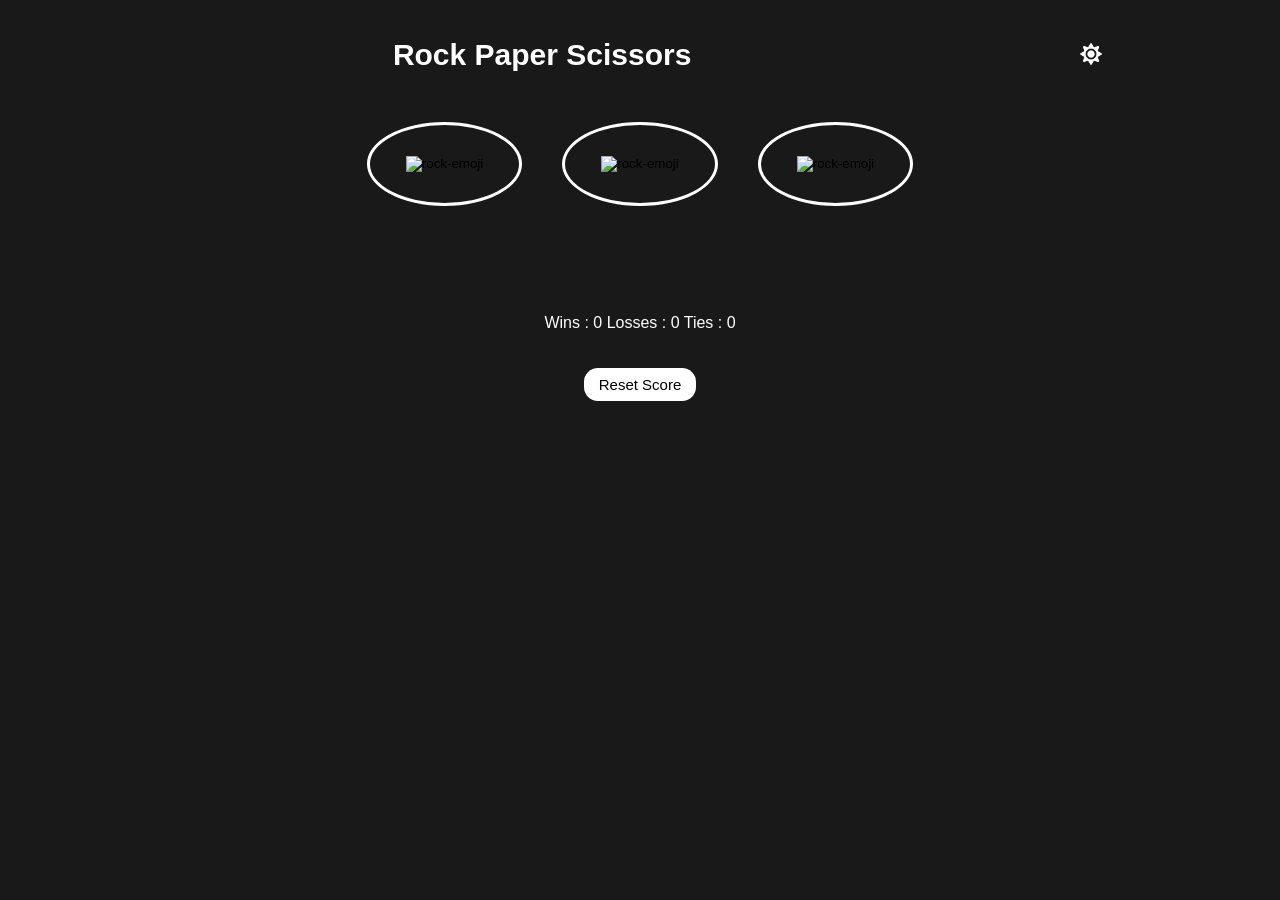
==== rock-paper-scissors-theme-toggle/index.html @ 4f93c909 "Rename to index.html" ====
<!DOCTYPE html>
<html lang="en">
    <head>
        <title>Rock Paper Scissors DOM</title>
        <link rel="stylesheet" href="style.css">
                
    </head>
    <body>
        <div class="title-theme-outer">
            <div class="title-theme-inner">
                <p class="title">Rock Paper Scissors</p>
                <div class="theme-button-container">
            <button class="change-theme-button-sun js-change-theme" onclick="
        changeTheme()"><img src="images/sun-solid.png" alt="sun-solid" class="js-theme-change-icon-sun theme-change-icon-sun"></button>
            </div>
        
        </div>
        </div>
            
       
        
        <div class="move-selection-container">
            <button onclick="
        playGame('Rock');
    " class="move-button js-move-button"><img src="images/rock-emoji.png" alt="rock-emoji" class="move-icon"></button>
    <button onclick="
        playGame('Paper');
    " class="move-button js-move-button"><img src="images/paper-emoji.png" alt="rock-emoji" class="move-icon"></button>
    <button onclick="
        playGame('Scissors');
    " class="move-button js-move-button"><img src="images/scissors-emoji.png" alt="rock-emoji" class="move-icon"></button>
    </div>
    <div class="results-container">
    <p class="js-result result"></p>
    <p class="js-moves">
    </p>
    <p class="js-score"></p>

    <button onclick="
    score.wins = 0;
    score.losses = 0;
    score.ties = 0;
    localStorage.removeItem('score');
    updateScoreElement();
    " class="reset-button js-reset-button">Reset Score</button>

    </div>


    <script src="script.js">
        
    </script>
    </body>
</html>
---- rock-paper-scissors-theme-toggle/style.css ----
body {
  background-color: rgb(25, 25, 25);
  color: white;
  font-family: Arial, Helvetica, sans-serif;
}
.title {
  font-size: 30px;
  font-weight: bold;
  text-align: center;
}
.move-icon {
  height: 50px;
  padding: 30px;
}
.move-button {
  background-color: transparent;
  border: 3px solid white;
  border-radius: 50%;
  margin: 20px;
  cursor: pointer;
}
.result {
  color: white;
  font-family: Arial, Helvetica, sans-serif;
  font-size: 20px;
}
.reset-button {
  background-color: white;
  border: none;
  border-radius: 14px;
  font-size: 15px;
  padding: 8px 15px;
  cursor: pointer;
  margin-top: 20px;
}
.move-selection-container {
  display: flex;

  justify-content: center;
  align-items: center;
}
.results-container {
  display: flex;
  flex-direction: column;
  justify-content: center;
  align-items: center;
}
.result-moves {
  display: flex;
  flex-direction: row;
  align-items: center;
  justify-content: center;
}
.move-box {
  display: flex;
  flex-direction: column;
  justify-content: center;
  align-items: center;
}

.light-mode {
  background-color: rgb(255, 255, 255);
  color: rgb(0, 0, 0);
  font-family: Arial, Helvetica, sans-serif;
}

.move-button-light {
  background-color: transparent;
  border: 3px solid rgb(5, 5, 84);
  border-radius: 50%;
  margin: 20px;
  cursor: pointer;
}
.reset-light-mode {
  background-color: rgb(0, 0, 0);
  color: white;
  border: none;
  border-radius: 14px;
  font-size: 15px;
  padding: 8px 15px;
  cursor: pointer;
  margin-top: 20px;
}
.result-light {
  color: rgb(0, 0, 0);
  font-family: Arial, Helvetica, sans-serif;
  font-size: 20px;
}
.title-theme-outer {
  display: flex;
  flex-direction: row;
  justify-content: right;
  align-items: center;
}
.title-theme-inner {
  display: flex;
  flex-direction: row;
  justify-content: space-around;
  width: 65em;
  gap: 60px;
}
.theme-button-container {
  padding-right: 2px;
  display: flex;
  justify-content: center;
  align-items: center;
}
.theme-change-icon-sun {
  background-color: rgb(25, 25, 25);
  height: 24px;
  width: 24px;
}
.change-theme-button-sun {
  border: none;
  background-color: rgb(25, 25, 25);
}
.theme-change-icon-moon {
  background-color: white;
  height: 24px;
  width: 24px;
}
.change-theme-button-moon {
  border: none;
  background-color: white;
}
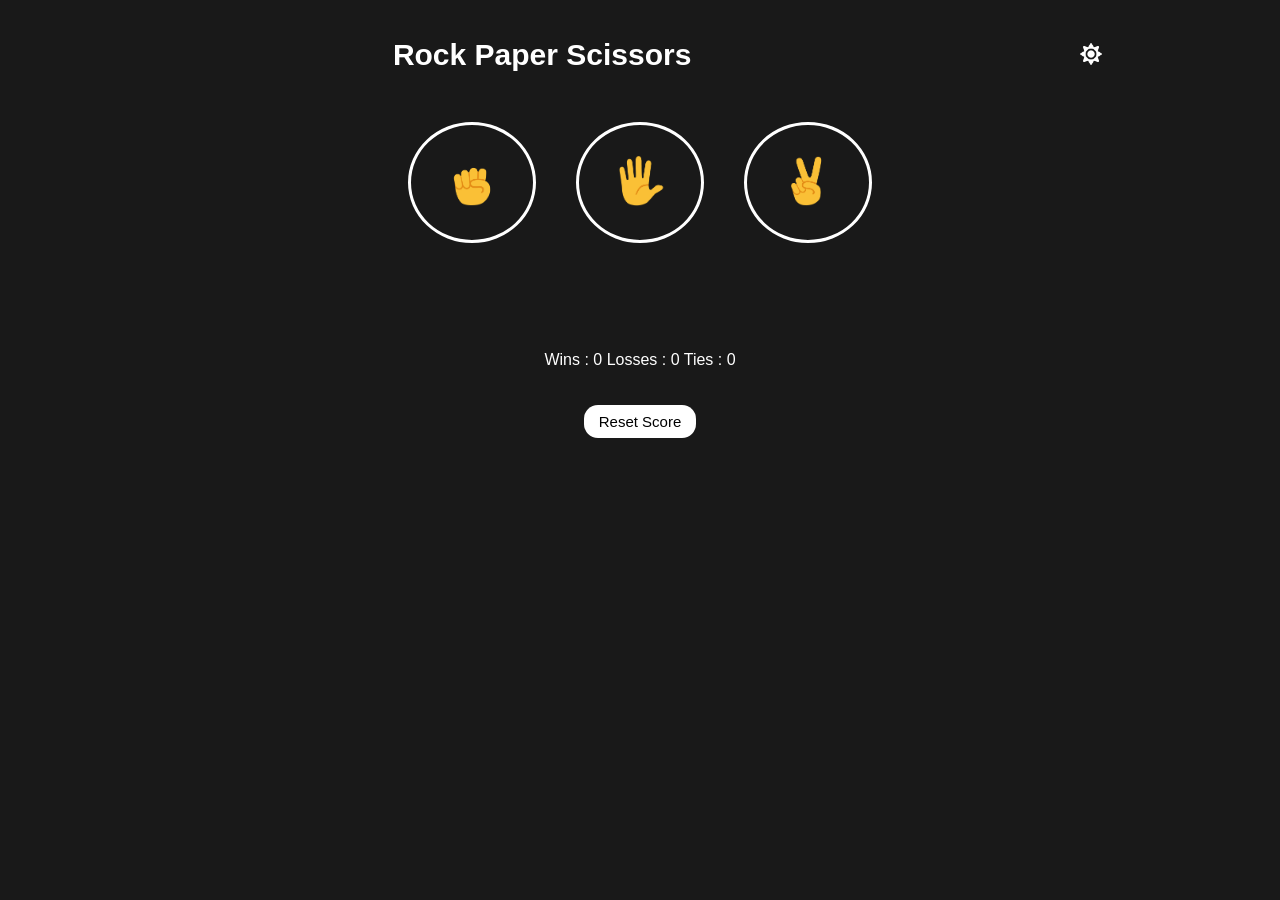
==== commit 71ef46d8: "Fixed image paths" ====
--- a/rock-paper-scissors-theme-toggle/index.html
+++ b/rock-paper-scissors-theme-toggle/index.html
@@ -22,13 +22,13 @@
         <div class="move-selection-container">
             <button onclick="
         playGame('Rock');
-    " class="move-button js-move-button"><img src="images/rock-emoji.png" alt="rock-emoji" class="move-icon"></button>
+    " class="move-button js-move-button"><img src="images/Rock-emoji.png" alt="rock-emoji" class="move-icon"></button>
     <button onclick="
         playGame('Paper');
-    " class="move-button js-move-button"><img src="images/paper-emoji.png" alt="rock-emoji" class="move-icon"></button>
+    " class="move-button js-move-button"><img src="images/Paper-emoji.png" alt="rock-emoji" class="move-icon"></button>
     <button onclick="
         playGame('Scissors');
-    " class="move-button js-move-button"><img src="images/scissors-emoji.png" alt="rock-emoji" class="move-icon"></button>
+    " class="move-button js-move-button"><img src="images/Scissors-emoji.png" alt="rock-emoji" class="move-icon"></button>
     </div>
     <div class="results-container">
     <p class="js-result result"></p>
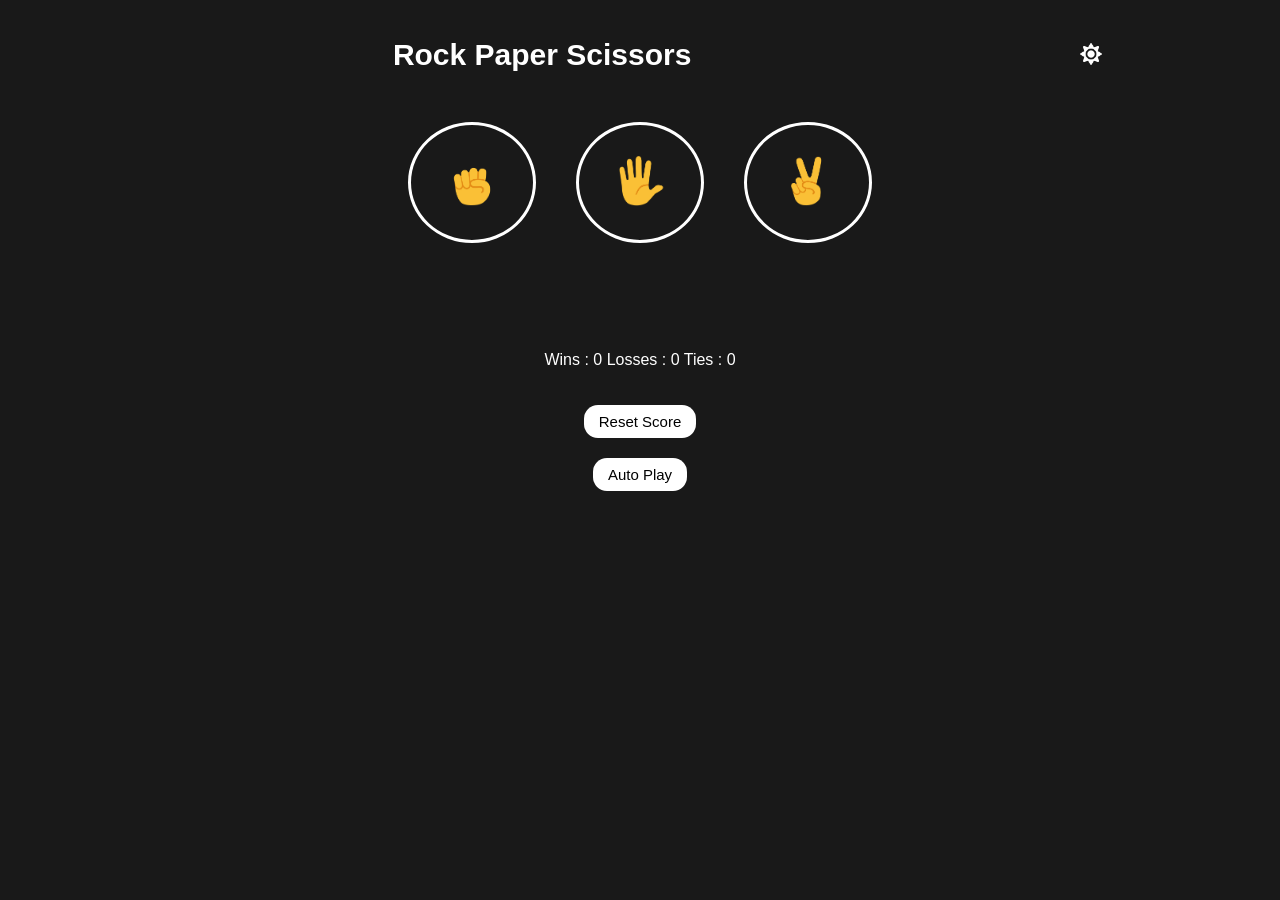
==== commit dd74b836: "Add autoplay feature" ====
--- a/rock-paper-scissors-theme-toggle/index.html
+++ b/rock-paper-scissors-theme-toggle/index.html
@@ -43,7 +43,7 @@
     localStorage.removeItem('score');
     updateScoreElement();
     " class="reset-button js-reset-button">Reset Score</button>
-
+    <button class="auto-play-button js-auto-play-button" onclick="autoPlay();">Auto Play</button>
     </div>
 
 
--- a/rock-paper-scissors-theme-toggle/style.css
+++ b/rock-paper-scissors-theme-toggle/style.css
@@ -24,7 +24,7 @@
   font-family: Arial, Helvetica, sans-serif;
   font-size: 20px;
 }
-.reset-button {
+.reset-button,.auto-play-button {
   background-color: white;
   border: none;
   border-radius: 14px;
@@ -71,7 +71,7 @@
   margin: 20px;
   cursor: pointer;
 }
-.reset-light-mode {
+.reset-light-mode, .auto-play-light-mode {
   background-color: rgb(0, 0, 0);
   color: white;
   border: none;
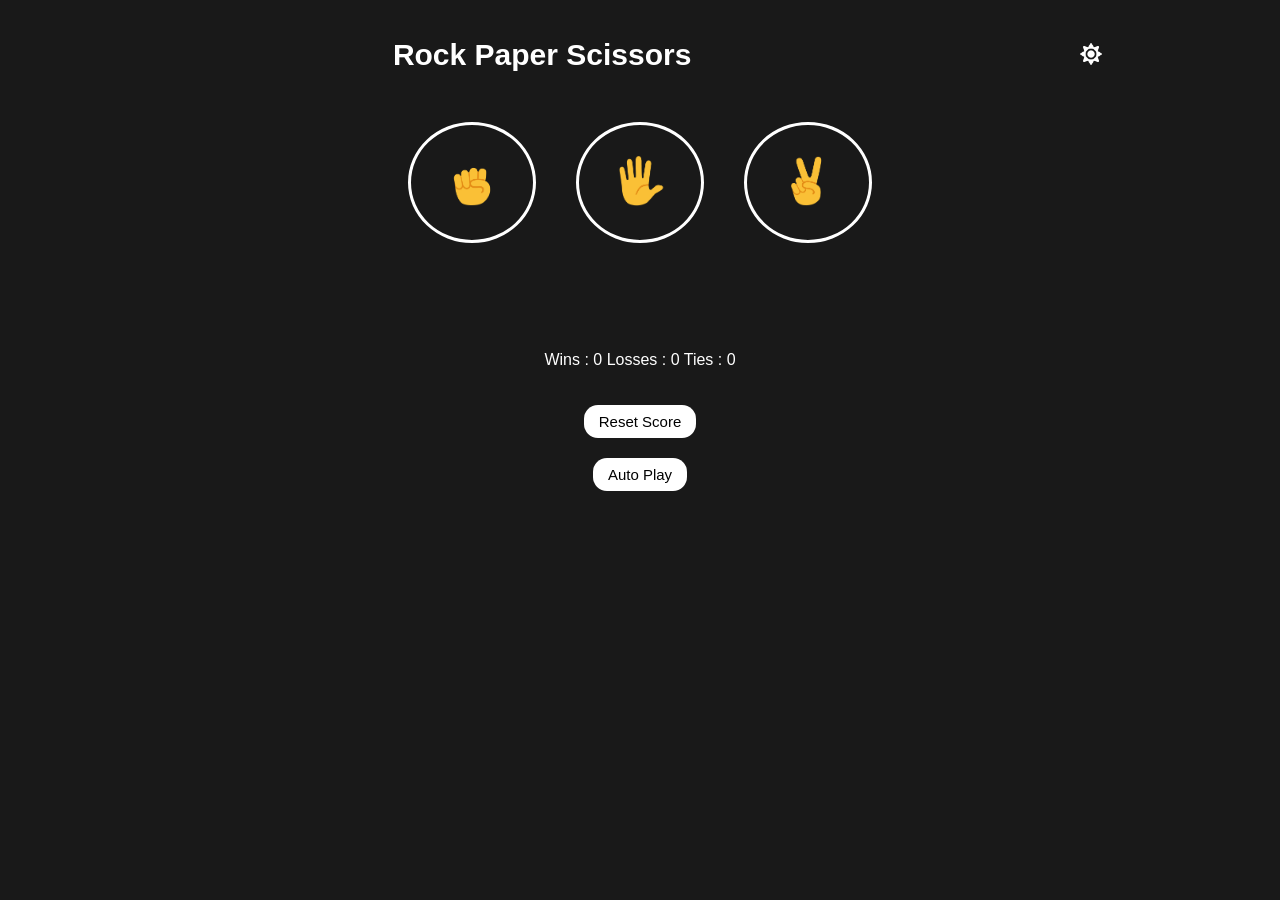
==== commit 6ada296b: "Use addEventListener" ====
--- a/rock-paper-scissors-theme-toggle/index.html
+++ b/rock-paper-scissors-theme-toggle/index.html
@@ -20,15 +20,9 @@
        
         
         <div class="move-selection-container">
-            <button onclick="
-        playGame('Rock');
-    " class="move-button js-move-button"><img src="images/Rock-emoji.png" alt="rock-emoji" class="move-icon"></button>
-    <button onclick="
-        playGame('Paper');
-    " class="move-button js-move-button"><img src="images/Paper-emoji.png" alt="rock-emoji" class="move-icon"></button>
-    <button onclick="
-        playGame('Scissors');
-    " class="move-button js-move-button"><img src="images/Scissors-emoji.png" alt="rock-emoji" class="move-icon"></button>
+            <button class="move-button js-move-button js-rock-button"><img src="images/Rock-emoji.png" alt="rock-emoji" class="move-icon"></button>
+    <button class="move-button js-move-button js-paper-button"><img src="images/Paper-emoji.png" alt="rock-emoji" class="move-icon"></button>
+    <button class="move-button js-move-button js-scissor-button"><img src="images/Scissors-emoji.png" alt="rock-emoji" class="move-icon"></button>
     </div>
     <div class="results-container">
     <p class="js-result result"></p>
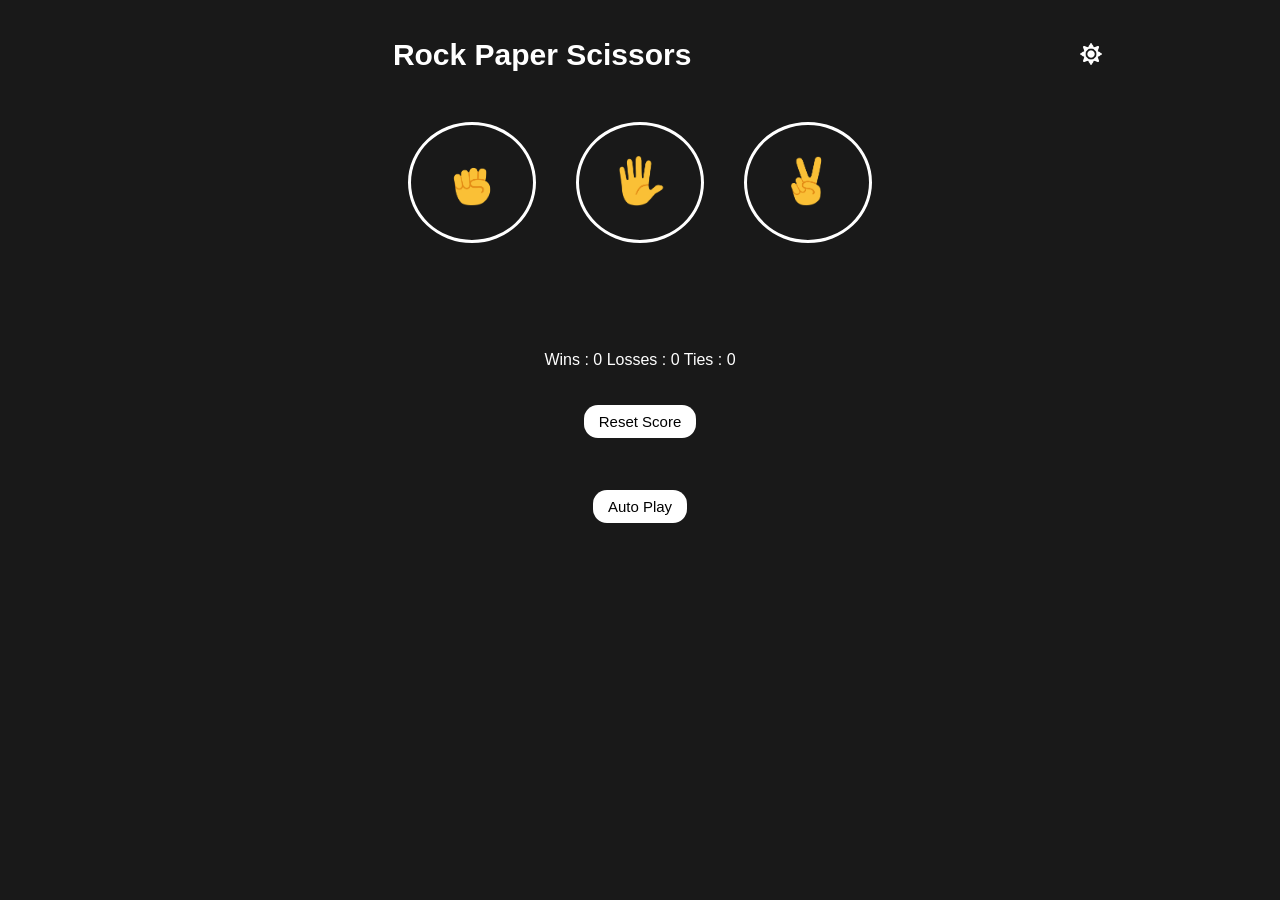
==== commit 442e0be3: "Add reset score prompt" ====
--- a/rock-paper-scissors-theme-toggle/index.html
+++ b/rock-paper-scissors-theme-toggle/index.html
@@ -1,9 +1,9 @@
+
 <!DOCTYPE html>
 <html lang="en">
     <head>
         <title>Rock Paper Scissors DOM</title>
-        <link rel="stylesheet" href="style.css">
-                
+        <link rel="stylesheet" href="style.css">       
     </head>
     <body>
         <div class="title-theme-outer">
@@ -22,7 +22,7 @@
         <div class="move-selection-container">
             <button class="move-button js-move-button js-rock-button"><img src="images/Rock-emoji.png" alt="rock-emoji" class="move-icon"></button>
     <button class="move-button js-move-button js-paper-button"><img src="images/Paper-emoji.png" alt="rock-emoji" class="move-icon"></button>
-    <button class="move-button js-move-button js-scissor-button"><img src="images/Scissors-emoji.png" alt="rock-emoji" class="move-icon"></button>
+    <button class="move-button js-move-button js-scissors-button"><img src="images/Scissors-emoji.png" alt="rock-emoji" class="move-icon"></button>
     </div>
     <div class="results-container">
     <p class="js-result result"></p>
@@ -30,14 +30,10 @@
     </p>
     <p class="js-score"></p>
 
-    <button onclick="
-    score.wins = 0;
-    score.losses = 0;
-    score.ties = 0;
-    localStorage.removeItem('score');
-    updateScoreElement();
-    " class="reset-button js-reset-button">Reset Score</button>
-    <button class="auto-play-button js-auto-play-button" onclick="autoPlay();">Auto Play</button>
+    <button class="reset-button js-reset-button">Reset Score</button>
+    <p class="js-reset-confirmation"></p>
+    <button class="auto-play-button js-auto-play-button">Auto Play</button>
+
     </div>
 
 
--- a/rock-paper-scissors-theme-toggle/style.css
+++ b/rock-paper-scissors-theme-toggle/style.css
@@ -71,7 +71,7 @@
   margin: 20px;
   cursor: pointer;
 }
-.reset-light-mode, .auto-play-light-mode {
+.reset-light-mode,.auto-play-button-light-mode {
   background-color: rgb(0, 0, 0);
   color: white;
   border: none;
